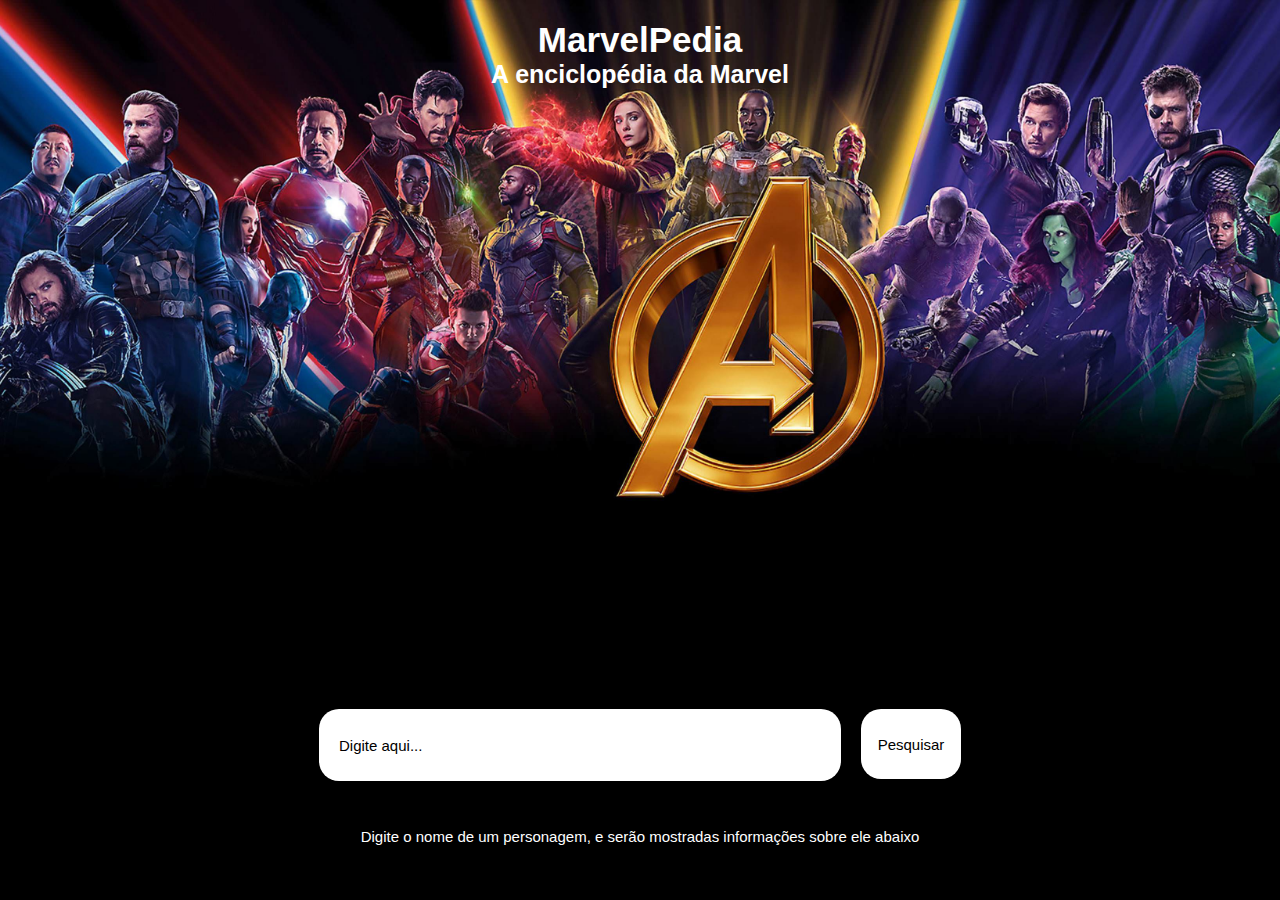
==== Inicio.html @ feddb53c "Página inicial" ====
<!DOCTYPE html>
<html lang="pt-br">
<head>
    <meta charset="UTF-8">
    <meta name="viewport" content="width=device-width, initial-scale=1.0">
    <link rel="stylesheet" href="inicio.css">
    <title>Início</title>
</head>
<body>
    <div class="inicio">
        <h1>MarvelPedia</h1>
        <h2>A enciclopédia da Marvel</h2>
    </div>
    <div class="pesquisa">
        <input type="text" placeholder="Digite aqui...">
        <button>Pesquisar</button>
    </div>
    <small class="erro">Nenhum personagem encontrado</small>
    <p>Digite o nome de um personagem, e serão mostradas informações sobre ele abaixo</p>
</body>
</html>
---- inicio.css ----
* {
    margin: 0px;
    font-size: 15px;
    font-family: sans-serif;
}
:root{
    --cor-erro: rgb(158, 0, 0);
}
.pesquisa {
    display: flex;
}
body {
    display: flex;
    justify-content: center;
    flex-direction: column;
    align-items: center;
    text-align: center;
    gap: 10px;
    margin-top: 20px;
    background-image: url(fundo\ \(2\).jpg);
    background-size: cover;
    background-repeat: no-repeat;
    background-color: black;
    color: white;
}
.pesquisa{
    margin-top: 600px;
}
.pesquisa input{
    border: none;
    width: 500px;
    height: 70px;
    background-color: rgb(255, 255, 255);
    border-radius: 20px;
    margin: 10px;
    padding-left: 20px;
    color: rgb(0, 0, 0);
}
.pesquisa input::placeholder {
    color: rgb(0, 0, 0);
}
.pesquisa button {
    background-color: rgb(255, 255, 255);
    color: rgb(0, 0, 0);
    border-radius: 20px;
    height: 70px;
    width: 100px;
    margin: 10px;
    padding: 15px;
    border: none;
}
.erro{
    color: var(--cor-erro);
    visibility: hidden;
    font-weight: 700;
}
h1{
    font-size: 35px;
}
h2{
    font-size: 25px;
}
.pesquisa button:hover{
    background-color: rgb(165, 165, 165);
}
.click-botao {
    background-color: gray;
}
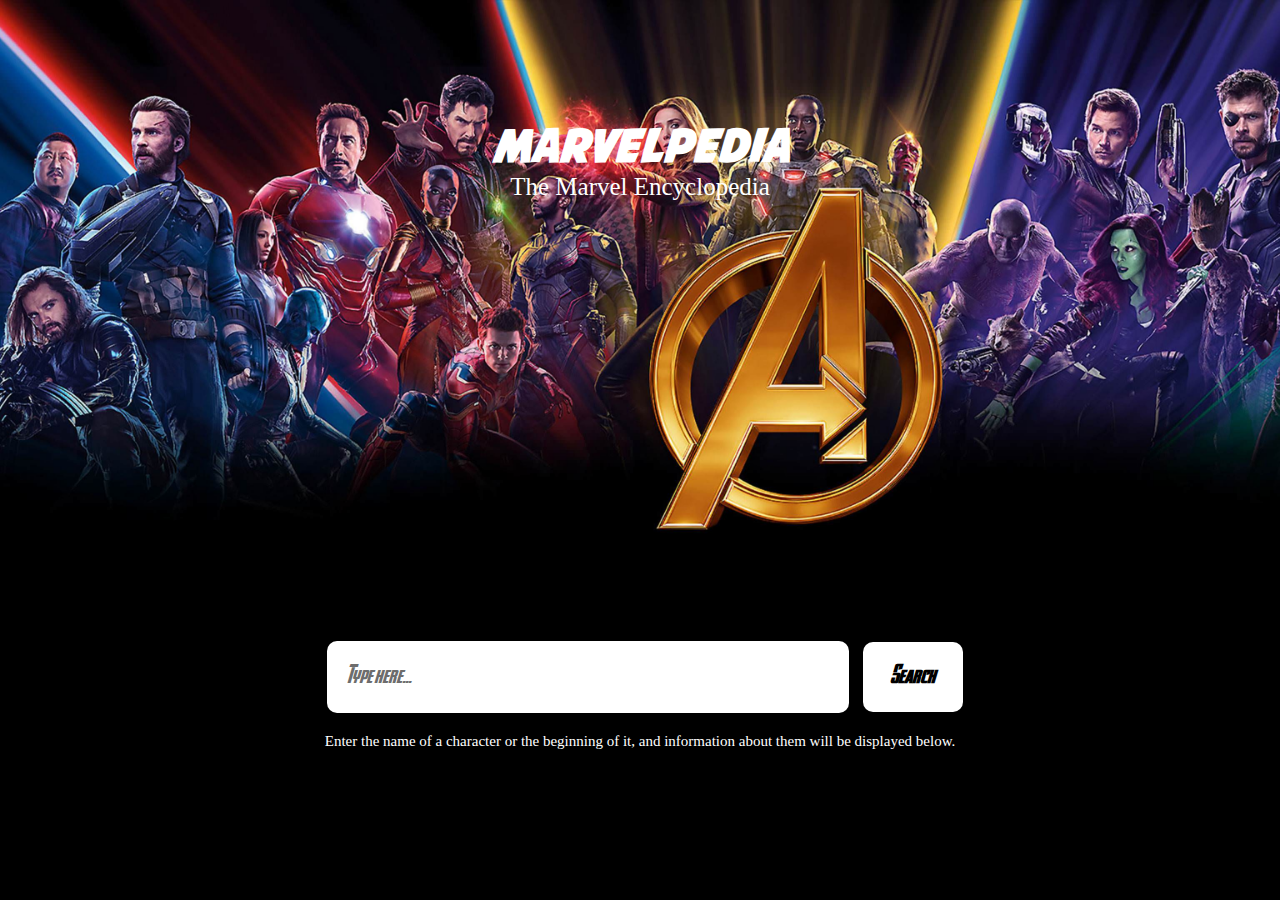
==== commit 2e85f384: "Junção arquivos que estavam separados" ====
--- a/Inicio.html
+++ b/Inicio.html
@@ -1,21 +1,36 @@
 <!DOCTYPE html>
 <html lang="pt-br">
-<head>
-    <meta charset="UTF-8">
-    <meta name="viewport" content="width=device-width, initial-scale=1.0">
-    <link rel="stylesheet" href="inicio.css">
-    <title>Início</title>
-</head>
-<body>
-    <div class="inicio">
+  <head>
+    <meta charset="UTF-8" />
+    <meta name="viewport" content="width=device-width, initial-scale=1.0" />
+    <link rel="stylesheet" href="inicio.css" />
+    <title>Home</title>
+  </head>
+  <body>
+    <div id="parte-cima">
+      <div class="inicio">
         <h1>MarvelPedia</h1>
-        <h2>A enciclopédia da Marvel</h2>
+        <h2>The Marvel Encyclopedia</h2>
+      </div>
+      <div class="pesquisa">
+        <input type="text" placeholder="Type here..." />
+        <button>Search</button>
+      </div>
+      <p>
+        Enter the name of a character or the beginning of it, and information
+        about them will be displayed below.
+      </p>
+      <small class="erro">Nenhum personagem encontrado</small>
     </div>
-    <div class="pesquisa">
-        <input type="text" placeholder="Digite aqui...">
-        <button>Pesquisar</button>
+
+    <div id="resto">
+      <div id="primeiro-personagem">
+        <h2 class="nome-personagem"></h2>
+        <img class="img-personagem" src="" alt="img-personagem" />
+        <h3 class="descricao-personagem"></h3>
+      </div>
+      <div class="outros-personagens"></div>
     </div>
-    <small class="erro">Nenhum personagem encontrado</small>
-    <p>Digite o nome de um personagem, e serão mostradas informações sobre ele abaixo</p>
-</body>
-</html>+    <script src="script.js"></script>
+  </body>
+</html>
--- a/inicio.css
+++ b/inicio.css
@@ -1,68 +1,157 @@
+@font-face {
+    font-family: marvel;
+    src: url(AvengeanceHeroicAvengerNormal-Bz7d.ttf);
+}
+
+@font-face {
+    font-family: marvel2;
+    src: url(AvengeanceMightiestAvenger-pyV1.otf);
+}
+
 * {
     margin: 0px;
     font-size: 15px;
-    font-family: sans-serif;
 }
-:root{
+
+:root {
     --cor-erro: rgb(158, 0, 0);
 }
-.pesquisa {
-    display: flex;
-}
-body {
+
+
+#parte-cima {
     display: flex;
     justify-content: center;
     flex-direction: column;
     align-items: center;
     text-align: center;
     gap: 10px;
-    margin-top: 20px;
     background-image: url(fundo\ \(2\).jpg);
     background-size: cover;
     background-repeat: no-repeat;
     background-color: black;
     color: white;
+    height: 100vh;
 }
-.pesquisa{
-    margin-top: 600px;
+
+#resto {
+    display: flex;
+    justify-content: center;
+    align-items: center;
+    background-color: black;
 }
-.pesquisa input{
+
+.inicio {
+    margin-top: 5px;
+}
+
+.inicio h1 {
+    font-size: 3rem;
+    font-family: marvel2;
+}
+
+.inicio h2 {
+    font-weight: 500;
+}
+
+.pesquisa {
+    margin-top: 420px;
+}
+
+.pesquisa input {
     border: none;
     width: 500px;
     height: 70px;
     background-color: rgb(255, 255, 255);
-    border-radius: 20px;
+    border-radius: 10px;
     margin: 10px;
     padding-left: 20px;
     color: rgb(0, 0, 0);
+    font-size: 1.2rem;
 }
+
 .pesquisa input::placeholder {
-    color: rgb(0, 0, 0);
+    font-size: 1.2rem;
+    color: rgb(109, 109, 109);
+    font-family: marvel;
 }
+
 .pesquisa button {
     background-color: rgb(255, 255, 255);
     color: rgb(0, 0, 0);
-    border-radius: 20px;
+    border-radius: 10px;
     height: 70px;
     width: 100px;
-    margin: 10px;
     padding: 15px;
     border: none;
+    font-family: marvel;
 }
-.erro{
+
+.erro {
     color: var(--cor-erro);
     visibility: hidden;
     font-weight: 700;
 }
-h1{
+
+h1 {
     font-size: 35px;
 }
-h2{
+
+h2 {
     font-size: 25px;
 }
-.pesquisa button:hover{
+
+.pesquisa button {
+    font-size: 1.2rem;
+    font-weight: 700;
+}
+
+.pesquisa button:hover {
     background-color: rgb(165, 165, 165);
+    cursor: pointer;
 }
+
 .click-botao {
     background-color: gray;
+}
+
+/*---------------------------------------------*/
+
+#primeiro-personagem {
+    display: none;
+    flex-direction: column;
+    width: 350px;
+    height: 500px;
+    background-color: rgb(194, 194, 194);
+    justify-content: space-between;
+    align-items: center;
+    gap: 10px;
+    padding: 10px;
+    border-radius: 5px;
+}
+
+.nome-personagem {
+    font-size: 2rem;
+    color: black;
+    text-shadow: 2px 2px 5px white;
+    border-radius: 5px;
+    padding: 10px;
+    margin-bottom: 10px;
+    font-family: marvel2;
+}
+
+.img-personagem {
+    width: 300px;
+    height: 100%;
+    border-radius: 5px;
+}
+
+.descricao-personagem {
+    font-size: 0.8rem;
+    text-align: center;
+    font-weight: lighter;
+    color: black;
+}
+
+.outros-personagens {
+    display: flex;
 }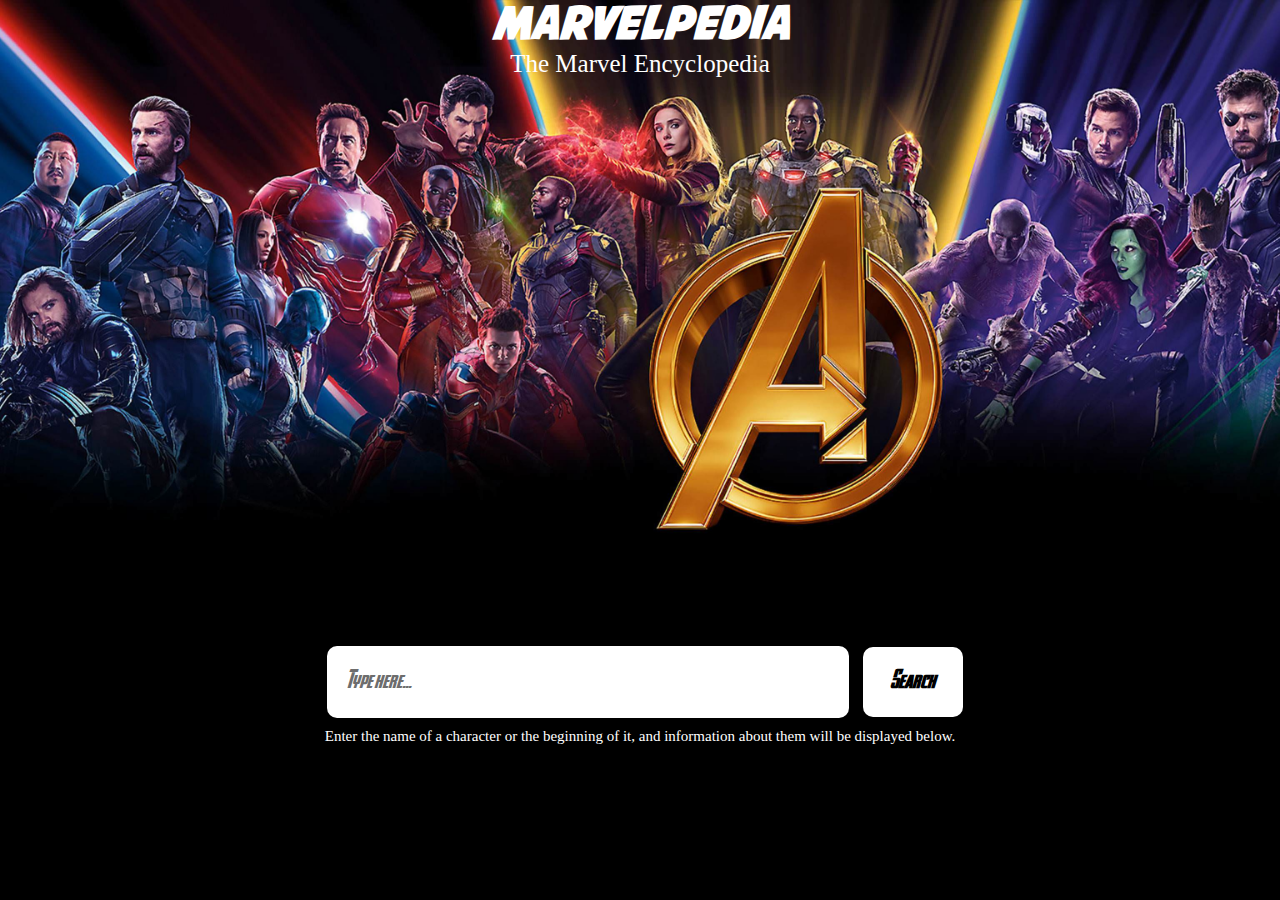
==== commit 8fd54f30: "Terceiro commit" ====
--- a/Inicio.html
+++ b/Inicio.html
@@ -15,11 +15,11 @@
       <div class="pesquisa">
         <input type="text" placeholder="Type here..." />
         <button>Search</button>
+        <p>
+          Enter the name of a character or the beginning of it, and information
+          about them will be displayed below.
+        </p>
       </div>
-      <p>
-        Enter the name of a character or the beginning of it, and information
-        about them will be displayed below.
-      </p>
       <small class="erro">Nenhum personagem encontrado</small>
     </div>
 
--- a/inicio.css
+++ b/inicio.css
@@ -20,7 +20,7 @@
 
 #parte-cima {
     display: flex;
-    justify-content: center;
+    justify-content: space-between;
     flex-direction: column;
     align-items: center;
     text-align: center;
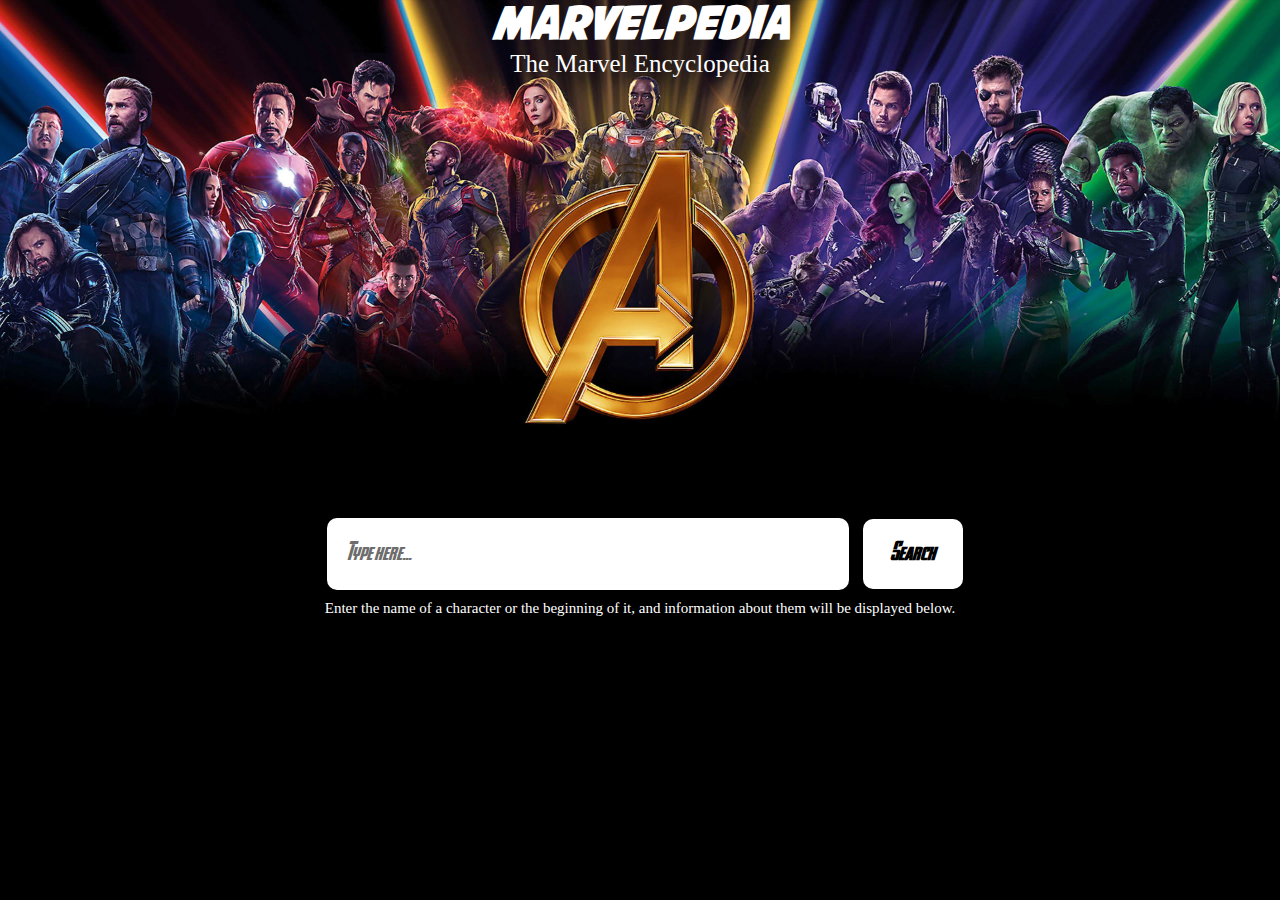
==== commit b45eed9e: "Outros personagens feitos" ====
--- a/Inicio.html
+++ b/Inicio.html
@@ -20,7 +20,7 @@
           about them will be displayed below.
         </p>
       </div>
-      <small class="erro">Nenhum personagem encontrado</small>
+      <small class="mensagem">Nenhum personagem encontrado</small>
     </div>
 
     <div id="resto">
@@ -28,8 +28,14 @@
         <h2 class="nome-personagem"></h2>
         <img class="img-personagem" src="" alt="img-personagem" />
         <h3 class="descricao-personagem"></h3>
+        <div class="estilo-botoes">
+          <a href="carrossel-comics.html">View comics</a>
+          <a href="carrossel-series.html">View series</a>
+          <a href="carrossel-filmes.html">View movies</a>
+        </div>
       </div>
-      <div class="outros-personagens"></div>
+
+      <div id="outros-personagens-container"></div>
     </div>
     <script src="script.js"></script>
   </body>
--- a/inicio.css
+++ b/inicio.css
@@ -17,6 +17,13 @@
     --cor-erro: rgb(158, 0, 0);
 }
 
+body {
+    display: flex;
+    flex-direction: column;
+    height: 100vh;
+    background-color: black;
+    gap: 100px;
+}
 
 #parte-cima {
     display: flex;
@@ -30,14 +37,15 @@
     background-repeat: no-repeat;
     background-color: black;
     color: white;
-    height: 100vh;
 }
 
 #resto {
     display: flex;
+    flex-direction: column;
     justify-content: center;
     align-items: center;
     background-color: black;
+    gap: 10px;
 }
 
 .inicio {
@@ -86,9 +94,13 @@
     font-family: marvel;
 }
 
+.mensagem {
+    display: none;
+}
+
 .erro {
+    display: flex;
     color: var(--cor-erro);
-    visibility: hidden;
     font-weight: 700;
 }
 
@@ -116,33 +128,40 @@
 
 /*---------------------------------------------*/
 
-#primeiro-personagem {
+#primeiro-personagem,
+.outros-personagens {
     display: none;
     flex-direction: column;
-    width: 350px;
-    height: 500px;
+    width: 100%;
+    max-width: 400px;
+    height: auto;
     background-color: rgb(194, 194, 194);
     justify-content: space-between;
     align-items: center;
     gap: 10px;
-    padding: 10px;
-    border-radius: 5px;
+    padding: 15px;
+    border-radius: 8px;
+    box-shadow: 0 4px 8px rgba(0, 0, 0, 0.2);
 }
 
 .nome-personagem {
     font-size: 2rem;
     color: black;
-    text-shadow: 2px 2px 5px white;
     border-radius: 5px;
     padding: 10px;
     margin-bottom: 10px;
     font-family: marvel2;
-}
-
-.img-personagem {
-    width: 300px;
-    height: 100%;
-    border-radius: 5px;
+    text-shadow: 1px 1px 2px #aaa;
+    border-bottom: 2px solid rgba(0, 0, 0, 0.1);
+}
+
+.img-personagem,
+.outros-personagens img {
+    width: 100%;
+    height: 50%;
+    border-radius: 8px;
+    border: 2px solid rgba(0, 0, 0, 0.1);
+    box-shadow: 0 4px 8px rgba(0, 0, 0, 0.2);
 }
 
 .descricao-personagem {
@@ -150,8 +169,85 @@
     text-align: center;
     font-weight: lighter;
     color: black;
+    font-style: italic;
+}
+
+#outros-personagens-container {
+    width: 100%;
+    height: 100%;
+    display: flex;
+    flex-wrap: wrap;
+    gap: 10px;
+    justify-content: center;
+    margin-top: 20px;
+}
+
+#primeiro-personagem:hover,
+.outros-personagens:hover {
+    transform: translateY(-10px);
+    box-shadow: 0 12px 20px rgba(0, 0, 0, 0.3), 0 6px 10px rgba(0, 0, 0, 0.15);
 }
 
 .outros-personagens {
     display: flex;
+    flex-direction: column;
+    width: 250px;
+    height: 500px;
+    background: rgb(119, 119, 119);
+    justify-content: space-between;
+    align-items: center;
+    gap: 10px;
+    padding: 15px;
+    border-radius: 12px;
+    box-shadow: 0 8px 15px rgba(0, 0, 0, 0.2), 0 4px 6px rgba(0, 0, 0, 0.1);
+    transition: transform 0.3s ease, box-shadow 0.3s ease;
+}
+
+.outros-personagens h2 {
+    font-size: 1.2rem;
+    text-align: center;
+    color: black;
+    text-shadow: 1px 1px 2px #ffffff;
+    border-bottom: 2px solid rgba(0, 0, 0, 0.3);
+    border-radius: 5px;
+    padding: 10px;
+    font-family: marvel2;
+}
+
+.outros-personagens h3 {
+    font-size: 0.8rem;
+    text-align: center;
+    font-weight: lighter;
+    color: rgb(255, 255, 255);
+    font-style: italic;
+}
+
+.estilo-botoes {
+    display: flex;
+    gap: 10px;
+    justify-content: center;
+    margin-top: 10px;
+}
+
+.estilo-botoes a {
+    display: flex;
+    justify-content: center;
+    align-items: center;
+    height: 30px;
+    background-color: rgb(52, 52, 52);
+    border-radius: 10px;
+    color: white;
+    text-decoration: none;
+    font-size: 0.9rem;
+    padding: 5px;
+}
+
+.estilo-botoes a:hover {
+    background: linear-gradient(145deg, #555, #777);
+    transform: scale(1.1);
+}
+
+
+.estilo-botoes:hover {
+    cursor: pointer;
 }